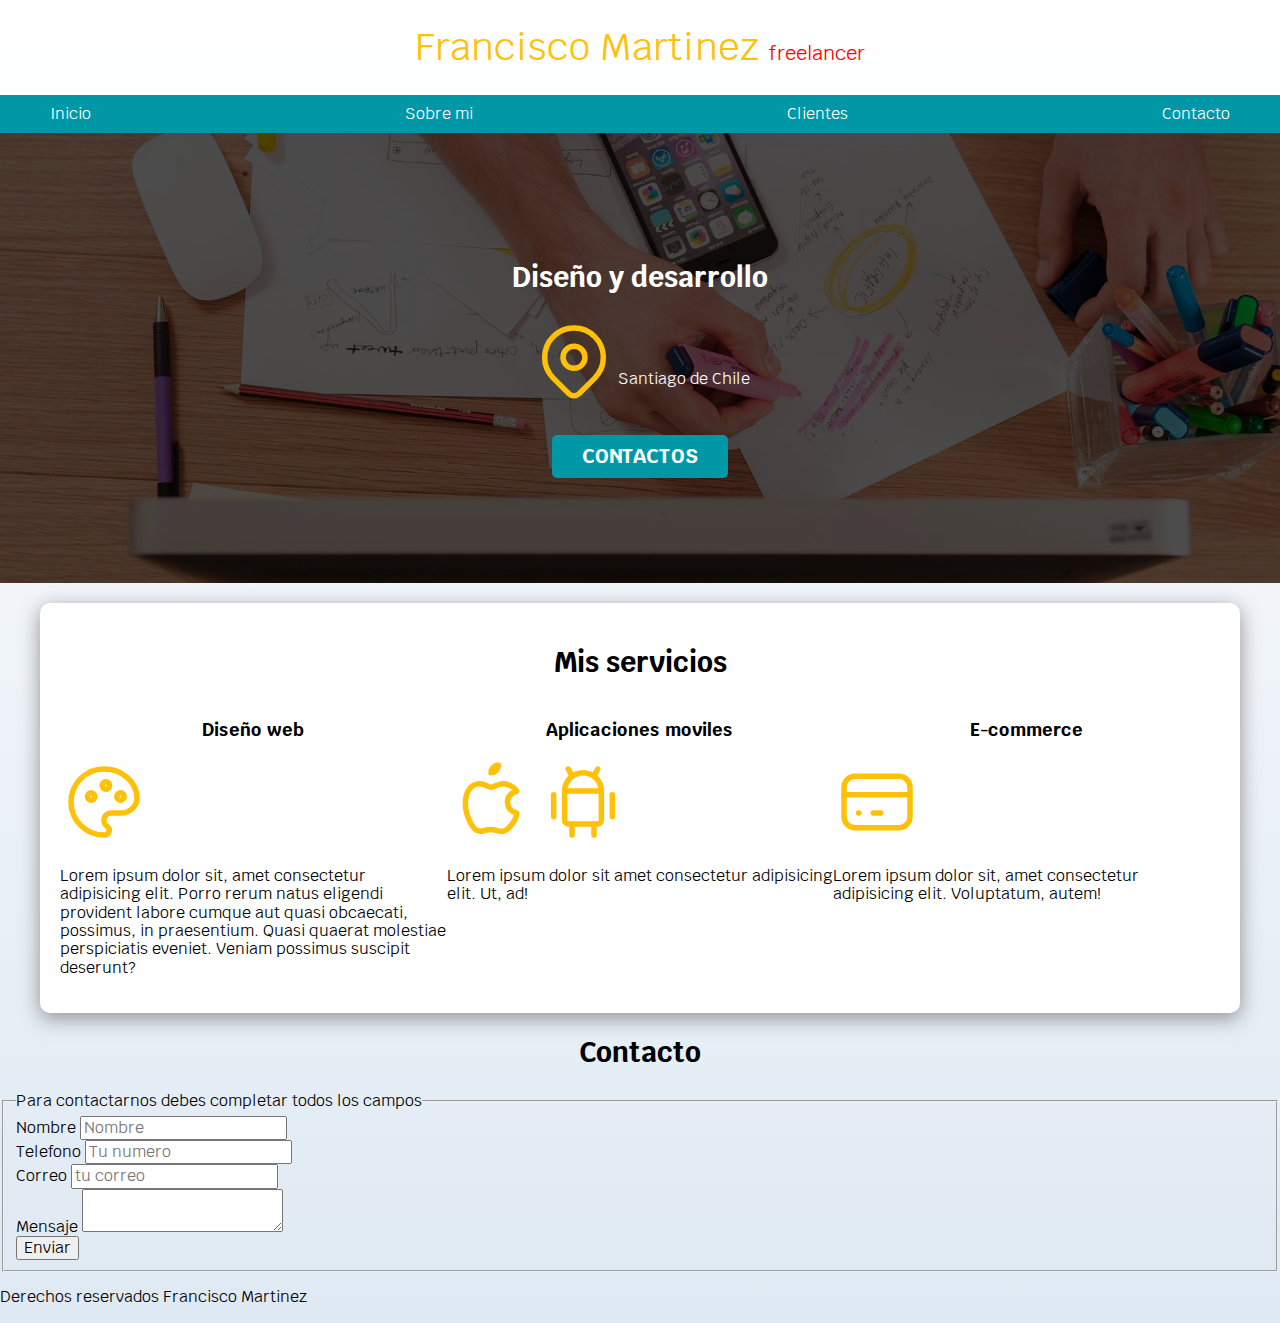
==== freelancer/index.html @ f65ab042 "probando ccs grid" ====
<!DOCTYPE html>
<html lang="en">

<head>
    <meta charset="UTF-8">
    <meta name="viewport" content="width=device-width, initial-scale=1.0">
    <title>Diseñador freelancer</title>
    <link rel="stylesheet" href="css/normalize.css" as="style">
    <link rel="preload" href="css/normalize.css">
    <link rel="preconnect" href="https://fonts.googleapis.com">
    <link rel="preconnect" href="https://fonts.gstatic.com" crossorigin>
    <link href="https://fonts.googleapis.com/css2?family=Krub:wght@200;400;700&display=swap" rel="stylesheet">
    <link rel="stylesheet" href="css/style.css" as="style">
    <link href="css/style.css" rel="stylesheet">

</head>

<body>
    <header>
        <h1 class="titulo">Francisco Martinez
            <span>freelancer</span>
        </h1>
    </header>

    <div class="nav-bg">
        <nav class="navegacion-principal contenedor">
            <a href="#">Inicio</a>
            <a href="#">Sobre mi</a>
            <a href="#">Clientes</a>
            <a href="#">Contacto</a>
        </nav>

    </div>

    <section class="hero">
        <div class="contenido-hero">
            <h2>Diseño y desarrollo</h2>
            <div class="ubicacion">
                <svg xmlns="http://www.w3.org/2000/svg" class="icon icon-tabler icon-tabler-map-pin" width="88"
                    height="88" viewBox="0 0 24 24" stroke-width="1.5" stroke="#ffc107" fill="none"
                    stroke-linecap="round" stroke-linejoin="round">
                    <path stroke="none" d="M0 0h24v24H0z" fill="none" />
                    <path d="M9 11a3 3 0 1 0 6 0a3 3 0 0 0 -6 0" />
                    <path d="M17.657 16.657l-4.243 4.243a2 2 0 0 1 -2.827 0l-4.244 -4.243a8 8 0 1 1 11.314 0z" />
                </svg>

                <p>Santiago de Chile</p>
            </div>
            <a class="boton" href="#">Contactos</a>
        </div>

    </section>

    <main class="contenedor sombra">
        <h2>Mis servicios </h2>

        <div class="servicios">

            <section>
                <h3>Diseño web</h3>
                <p>
                    <svg xmlns="http://www.w3.org/2000/svg" class="icon icon-tabler icon-tabler-palette" width="88"
                        height="88" viewBox="0 0 24 24" stroke-width="1.5" stroke="#ffc107" fill="none"
                        stroke-linecap="round" stroke-linejoin="round">
                        <path stroke="none" d="M0 0h24v24H0z" fill="none" />
                        <path
                            d="M12 21a9 9 0 0 1 0 -18c4.97 0 9 3.582 9 8c0 1.06 -.474 2.078 -1.318 2.828c-.844 .75 -1.989 1.172 -3.182 1.172h-2.5a2 2 0 0 0 -1 3.75a1.3 1.3 0 0 1 -1 2.25" />
                        <path d="M8.5 10.5m-1 0a1 1 0 1 0 2 0a1 1 0 1 0 -2 0" />
                        <path d="M12.5 7.5m-1 0a1 1 0 1 0 2 0a1 1 0 1 0 -2 0" />
                        <path d="M16.5 10.5m-1 0a1 1 0 1 0 2 0a1 1 0 1 0 -2 0" />
                    </svg>
                </p>
                <p>Lorem ipsum dolor sit, amet consectetur adipisicing elit. Porro rerum natus eligendi provident labore
                    cumque aut quasi obcaecati, possimus, in praesentium. Quasi quaerat molestiae perspiciatis eveniet.
                    Veniam possimus suscipit deserunt?</p>
            </section>

            <section>
                <h3>Aplicaciones moviles</h3>
                <p>
                    <svg xmlns="http://www.w3.org/2000/svg" class="icon icon-tabler icon-tabler-brand-apple" width="88"
                        height="88" viewBox="0 0 24 24" stroke-width="1.5" stroke="#ffc107" fill="none"
                        stroke-linecap="round" stroke-linejoin="round">
                        <path stroke="none" d="M0 0h24v24H0z" fill="none" />
                        <path
                            d="M9 7c-3 0 -4 3 -4 5.5c0 3 2 7.5 4 7.5c1.088 -.046 1.679 -.5 3 -.5c1.312 0 1.5 .5 3 .5s4 -3 4 -5c-.028 -.01 -2.472 -.403 -2.5 -3c-.019 -2.17 2.416 -2.954 2.5 -3c-1.023 -1.492 -2.951 -1.963 -3.5 -2c-1.433 -.111 -2.83 1 -3.5 1c-.68 0 -1.9 -1 -3 -1z" />
                        <path d="M12 4a2 2 0 0 0 2 -2a2 2 0 0 0 -2 2" />
                    </svg>

                    <svg xmlns="http://www.w3.org/2000/svg" class="icon icon-tabler icon-tabler-brand-android"
                        width="88" height="88" viewBox="0 0 24 24" stroke-width="1.5" stroke="#ffc107" fill="none"
                        stroke-linecap="round" stroke-linejoin="round">
                        <path stroke="none" d="M0 0h24v24H0z" fill="none" />
                        <path d="M4 10l0 6" />
                        <path d="M20 10l0 6" />
                        <path d="M7 9h10v8a1 1 0 0 1 -1 1h-8a1 1 0 0 1 -1 -1v-8a5 5 0 0 1 10 0" />
                        <path d="M8 3l1 2" />
                        <path d="M16 3l-1 2" />
                        <path d="M9 18l0 3" />
                        <path d="M15 18l0 3" />
                    </svg>
                </p>
                <p>Lorem ipsum dolor sit amet consectetur adipisicing elit. Ut, ad!</p>
            </section>

            <section>
                <h3>E-commerce</h3>
                <p>
                    <svg xmlns="http://www.w3.org/2000/svg" class="icon icon-tabler icon-tabler-credit-card" width="88"
                        height="88" viewBox="0 0 24 24" stroke-width="1.5" stroke="#ffc107" fill="none"
                        stroke-linecap="round" stroke-linejoin="round">
                        <path stroke="none" d="M0 0h24v24H0z" fill="none" />
                        <path d="M3 5m0 3a3 3 0 0 1 3 -3h12a3 3 0 0 1 3 3v8a3 3 0 0 1 -3 3h-12a3 3 0 0 1 -3 -3z" />
                        <path d="M3 10l18 0" />
                        <path d="M7 15l.01 0" />
                        <path d="M11 15l2 0" />
                    </svg>
                </p>
                <p>Lorem ipsum dolor sit, amet consectetur adipisicing elit. Voluptatum, autem!</p>
            </section>
        </div> <!--servicios -->
    </main>
    <section>
        <h2>Contacto</h2>

        <form>
            <fieldset>
                <legend>Para contactarnos debes completar todos los campos</legend>
                <div>
                    <label>Nombre</label>
                    <input type="text" placeholder="Nombre">
                </div>

                <div>
                    <label>Telefono</label>
                    <input type="tel" placeholder="Tu numero">
                </div>

                <div>
                    <label>Correo</label>
                    <input type="email" placeholder="tu correo">
                </div>

                <div>
                    <label>Mensaje</label>
                    <textarea></textarea>
                </div>

                <div>
                    <input type="submit" value="Enviar">
                </div>
            </fieldset>
        </form>
    </section>

    <footer>
        <p>Derechos reservados Francisco Martinez</p>
    </footer>


</body>

</html>
---- freelancer/css/style.css ----
:root{
    --blanco: #ffffff;
    --oscuro: #212121;
    --primario: #ffc107;
    --secundario: #0097a7;
    --gris: #757585;
    --grisClaro: #DFE9F3;


}


html{
    font-size: 62.5%;
    box-sizing: border-box;
}
*, *:before, *:after{
    box-sizing: inherit;
}
body{
    font-size: 16px;
    font-family: 'Krub', sans-serif;
    background-color: #0097a7;
    background-image: linear-gradient(to top,var(--grisClaro)  0%, var(--blanco) 100%);
}

.sombra{

box-shadow: 0px 5px 20px 0px rgba(107,102,107,0.7);
background-color: var(--blanco);
padding: 2rem;
border-radius: 1rem;
}

h1{
    font-size: 3.8rem;
}
h2{
    font-size: 2.8rem;
}
h3{
    font-size: 1.8rem;
}

h1,h2,h3{
    text-align: center;
}
.titulo{
    text-align: center;
    color: var(--primario);
    font-weight: 400;
}
.titulo span{
    color: red;
    font-size: 2rem;

}
.contenedor{
    width: 120rem;    
    margin: 0 auto;
}

.boton{
    background-color: var(--secundario);
    color: var(--blanco);
    padding: 1rem 3rem;
    margin-top: 3rem;
    font-size: 2rem;
    text-decoration: none;
    text-transform: uppercase;
    font-weight: 700;
    border-radius: .5rem;    
    width: 90%;
    text-align: center;
}

@media (min-width:768px) { 
    .boton{
        width: auto;
    }
}

.nav-bg{
    background-color: var(--secundario);

}

.navegacion-principal {
    padding: 1rem;
    display: flex;
    justify-content: space-between;
}
.navegacion-principal a{
    
    color: var(--blanco);
    text-decoration: none;

}
.hero{
    background-image: url(../img/hero.jpg);
    background-repeat: no-repeat;
    background-size: cover;
    height: 450px;
    position: relative;
    margin-bottom: 2rem;
}
.contenido-hero{
    position: absolute;
    width: 100%;
    height: 100%;
    background-color: rgb(0 0 0 / 70%);
    display: flex;
    flex-direction: column;
    align-items: center;
    justify-content: center;
}
.contenido-hero h2, .contenido-hero p{
color: var(--blanco);

}
.contenido-hero .ubicacion{
    display: flex;
    align-items: flex-end;
}

@media (min-width:768px) { 
    .servicios{
        display: grid;
    
        grid-template-columns: repeat(3, 1fr);
    }
    
}


@mq(min-width:768px){
    .servicios{
        display: grid;
        grid-template-columns: repeat(3, 1fr);
        column-gap: 1rem;
    }
}
---- freelancer/css/style.css ----
:root{
    --blanco: #ffffff;
    --oscuro: #212121;
    --primario: #ffc107;
    --secundario: #0097a7;
    --gris: #757585;
    --grisClaro: #DFE9F3;


}


html{
    font-size: 62.5%;
    box-sizing: border-box;
}
*, *:before, *:after{
    box-sizing: inherit;
}
body{
    font-size: 16px;
    font-family: 'Krub', sans-serif;
    background-color: #0097a7;
    background-image: linear-gradient(to top,var(--grisClaro)  0%, var(--blanco) 100%);
}

.sombra{

box-shadow: 0px 5px 20px 0px rgba(107,102,107,0.7);
background-color: var(--blanco);
padding: 2rem;
border-radius: 1rem;
}

h1{
    font-size: 3.8rem;
}
h2{
    font-size: 2.8rem;
}
h3{
    font-size: 1.8rem;
}

h1,h2,h3{
    text-align: center;
}
.titulo{
    text-align: center;
    color: var(--primario);
    font-weight: 400;
}
.titulo span{
    color: red;
    font-size: 2rem;

}
.contenedor{
    width: 120rem;    
    margin: 0 auto;
}

.boton{
    background-color: var(--secundario);
    color: var(--blanco);
    padding: 1rem 3rem;
    margin-top: 3rem;
    font-size: 2rem;
    text-decoration: none;
    text-transform: uppercase;
    font-weight: 700;
    border-radius: .5rem;    
    width: 90%;
    text-align: center;
}

@media (min-width:768px) { 
    .boton{
        width: auto;
    }
}

.nav-bg{
    background-color: var(--secundario);

}

.navegacion-principal {
    padding: 1rem;
    display: flex;
    justify-content: space-between;
}
.navegacion-principal a{
    
    color: var(--blanco);
    text-decoration: none;

}
.hero{
    background-image: url(../img/hero.jpg);
    background-repeat: no-repeat;
    background-size: cover;
    height: 450px;
    position: relative;
    margin-bottom: 2rem;
}
.contenido-hero{
    position: absolute;
    width: 100%;
    height: 100%;
    background-color: rgb(0 0 0 / 70%);
    display: flex;
    flex-direction: column;
    align-items: center;
    justify-content: center;
}
.contenido-hero h2, .contenido-hero p{
color: var(--blanco);

}
.contenido-hero .ubicacion{
    display: flex;
    align-items: flex-end;
}

@media (min-width:768px) { 
    .servicios{
        display: grid;
    
        grid-template-columns: repeat(3, 1fr);
    }
    
}


@mq(min-width:768px){
    .servicios{
        display: grid;
        grid-template-columns: repeat(3, 1fr);
        column-gap: 1rem;
    }
}
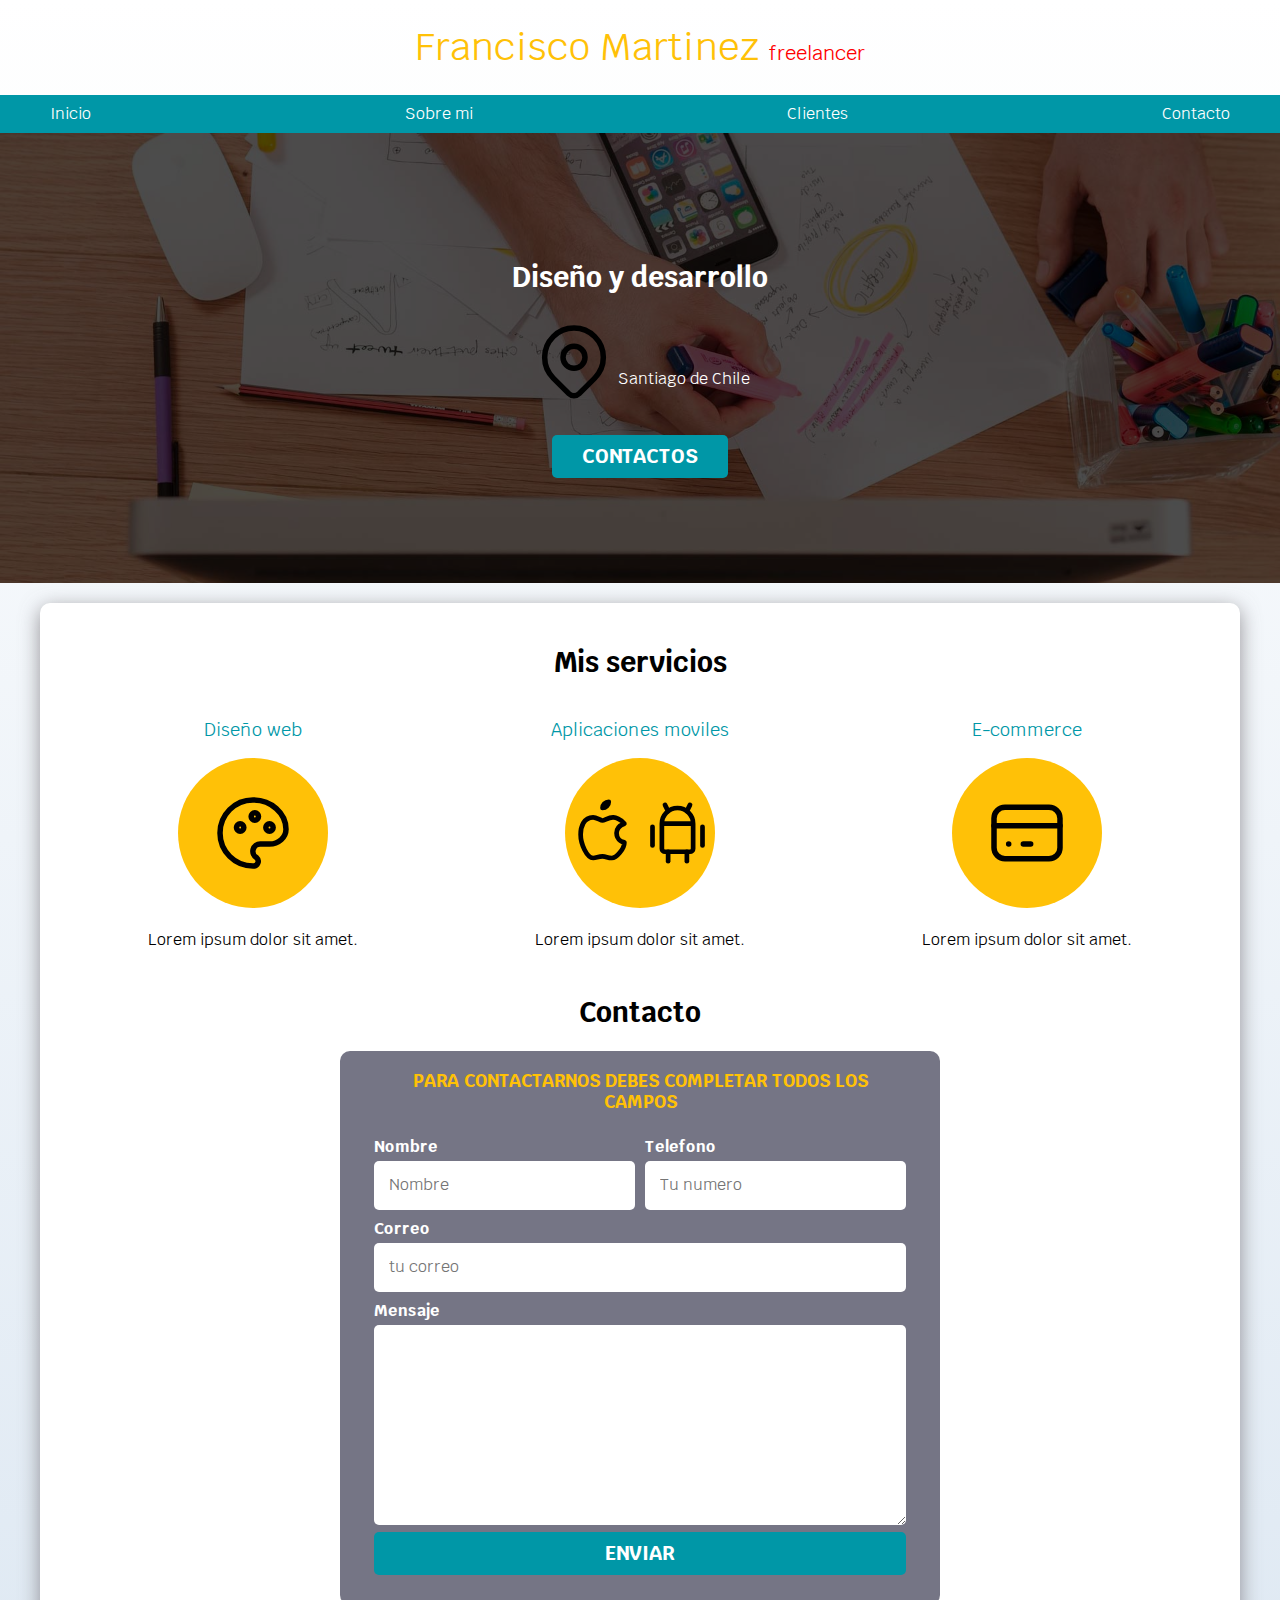
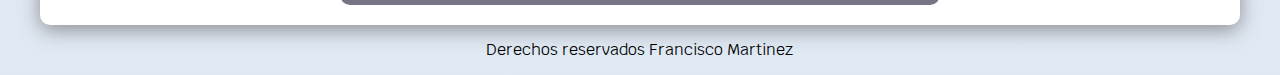
==== commit bf7b3ba1: "ejercicios java" ====
--- a/freelancer/index.html
+++ b/freelancer/index.html
@@ -37,7 +37,7 @@
             <h2>Diseño y desarrollo</h2>
             <div class="ubicacion">
                 <svg xmlns="http://www.w3.org/2000/svg" class="icon icon-tabler icon-tabler-map-pin" width="88"
-                    height="88" viewBox="0 0 24 24" stroke-width="1.5" stroke="#ffc107" fill="none"
+                    height="88" viewBox="0 0 24 24" stroke-width="1.5" stroke="#000000" fill="none"
                     stroke-linecap="round" stroke-linejoin="round">
                     <path stroke="none" d="M0 0h24v24H0z" fill="none" />
                     <path d="M9 11a3 3 0 1 0 6 0a3 3 0 0 0 -6 0" />
@@ -56,11 +56,11 @@
 
         <div class="servicios">
 
-            <section>
+            <section class="servicio">
                 <h3>Diseño web</h3>
-                <p>
+                <div class="iconos">
                     <svg xmlns="http://www.w3.org/2000/svg" class="icon icon-tabler icon-tabler-palette" width="88"
-                        height="88" viewBox="0 0 24 24" stroke-width="1.5" stroke="#ffc107" fill="none"
+                        height="88" viewBox="0 0 24 24" stroke-width="1.5" stroke="#000000" fill="none"
                         stroke-linecap="round" stroke-linejoin="round">
                         <path stroke="none" d="M0 0h24v24H0z" fill="none" />
                         <path
@@ -69,26 +69,23 @@
                         <path d="M12.5 7.5m-1 0a1 1 0 1 0 2 0a1 1 0 1 0 -2 0" />
                         <path d="M16.5 10.5m-1 0a1 1 0 1 0 2 0a1 1 0 1 0 -2 0" />
                     </svg>
-                </p>
-                <p>Lorem ipsum dolor sit, amet consectetur adipisicing elit. Porro rerum natus eligendi provident labore
-                    cumque aut quasi obcaecati, possimus, in praesentium. Quasi quaerat molestiae perspiciatis eveniet.
-                    Veniam possimus suscipit deserunt?</p>
+                </div>
+                <p>Lorem ipsum dolor sit amet.</p>
             </section>
 
-            <section>
+            <section class="servicio">
                 <h3>Aplicaciones moviles</h3>
-                <p>
+                <div class="iconos">
                     <svg xmlns="http://www.w3.org/2000/svg" class="icon icon-tabler icon-tabler-brand-apple" width="88"
-                        height="88" viewBox="0 0 24 24" stroke-width="1.5" stroke="#ffc107" fill="none"
+                        height="88" viewBox="0 0 24 24" stroke-width="1.5" stroke="#000000" fill="none"
                         stroke-linecap="round" stroke-linejoin="round">
                         <path stroke="none" d="M0 0h24v24H0z" fill="none" />
                         <path
                             d="M9 7c-3 0 -4 3 -4 5.5c0 3 2 7.5 4 7.5c1.088 -.046 1.679 -.5 3 -.5c1.312 0 1.5 .5 3 .5s4 -3 4 -5c-.028 -.01 -2.472 -.403 -2.5 -3c-.019 -2.17 2.416 -2.954 2.5 -3c-1.023 -1.492 -2.951 -1.963 -3.5 -2c-1.433 -.111 -2.83 1 -3.5 1c-.68 0 -1.9 -1 -3 -1z" />
                         <path d="M12 4a2 2 0 0 0 2 -2a2 2 0 0 0 -2 2" />
                     </svg>
-
                     <svg xmlns="http://www.w3.org/2000/svg" class="icon icon-tabler icon-tabler-brand-android"
-                        width="88" height="88" viewBox="0 0 24 24" stroke-width="1.5" stroke="#ffc107" fill="none"
+                        width="88" height="88" viewBox="0 0 24 24" stroke-width="1.5" stroke="#000000" fill="none"
                         stroke-linecap="round" stroke-linejoin="round">
                         <path stroke="none" d="M0 0h24v24H0z" fill="none" />
                         <path d="M4 10l0 6" />
@@ -99,15 +96,15 @@
                         <path d="M9 18l0 3" />
                         <path d="M15 18l0 3" />
                     </svg>
-                </p>
-                <p>Lorem ipsum dolor sit amet consectetur adipisicing elit. Ut, ad!</p>
+                </div>
+                <p>Lorem ipsum dolor sit amet.</p>
             </section>
 
-            <section>
+            <section class="servicio">
                 <h3>E-commerce</h3>
-                <p>
+                <div class="iconos">
                     <svg xmlns="http://www.w3.org/2000/svg" class="icon icon-tabler icon-tabler-credit-card" width="88"
-                        height="88" viewBox="0 0 24 24" stroke-width="1.5" stroke="#ffc107" fill="none"
+                        height="88" viewBox="0 0 24 24" stroke-width="1.5" stroke="#000000" fill="none"
                         stroke-linecap="round" stroke-linejoin="round">
                         <path stroke="none" d="M0 0h24v24H0z" fill="none" />
                         <path d="M3 5m0 3a3 3 0 0 1 3 -3h12a3 3 0 0 1 3 3v8a3 3 0 0 1 -3 3h-12a3 3 0 0 1 -3 -3z" />
@@ -115,45 +112,48 @@
                         <path d="M7 15l.01 0" />
                         <path d="M11 15l2 0" />
                     </svg>
-                </p>
-                <p>Lorem ipsum dolor sit, amet consectetur adipisicing elit. Voluptatum, autem!</p>
+                </div>
+                <p>Lorem ipsum dolor sit amet.</p>
             </section>
         </div> <!--servicios -->
+        <section>
+            <h2>Contacto</h2>
+
+            <form class="formulario">
+                <fieldset>
+                    <legend>Para contactarnos debes completar todos los campos</legend>
+                    <div class="contenedor-campos">
+
+                        <div class="campo">
+                            <label>Nombre</label>
+                            <input class="input-text" type="text" placeholder="Nombre">
+                        </div>
+
+                        <div class="campo">
+                            <label>Telefono</label>
+                            <input class="input-text" type="tel" placeholder="Tu numero">
+                        </div>
+
+                        <div class="campo">
+                            <label>Correo</label>
+                            <input class="input-text" type="email" placeholder="tu correo">
+                        </div>
+
+                        <div class="campo">
+                            <label>Mensaje</label>
+                            <textarea class="input-text"></textarea>
+                        </div>
+                    </div> <!--contenedor de los campos -->
+
+                    <div class="enviar alinear-derecha flex">
+                        <input class="boton w-sm-100" type="submit" value="Enviar">
+                    </div>
+                </fieldset>
+            </form>
+        </section>
     </main>
-    <section>
-        <h2>Contacto</h2>
 
-        <form>
-            <fieldset>
-                <legend>Para contactarnos debes completar todos los campos</legend>
-                <div>
-                    <label>Nombre</label>
-                    <input type="text" placeholder="Nombre">
-                </div>
-
-                <div>
-                    <label>Telefono</label>
-                    <input type="tel" placeholder="Tu numero">
-                </div>
-
-                <div>
-                    <label>Correo</label>
-                    <input type="email" placeholder="tu correo">
-                </div>
-
-                <div>
-                    <label>Mensaje</label>
-                    <textarea></textarea>
-                </div>
-
-                <div>
-                    <input type="submit" value="Enviar">
-                </div>
-            </fieldset>
-        </form>
-    </section>
-
-    <footer>
+    <footer class="footer">
         <p>Derechos reservados Francisco Martinez</p>
     </footer>
 
--- a/freelancer/css/style.css
+++ b/freelancer/css/style.css
@@ -13,10 +13,17 @@
 html{
     font-size: 62.5%;
     box-sizing: border-box;
+    scroll-snap-type: y mandatory;
 }
 *, *:before, *:after{
     box-sizing: inherit;
 }
+
+.servicios, .navegacion-principal, .formulario{
+    scroll-snap-align: center;
+    scroll-snap-stop: always;
+}
+
 body{
     font-size: 16px;
     font-family: 'Krub', sans-serif;
@@ -53,6 +60,25 @@
 .titulo span{
     color: red;
     font-size: 2rem;
+
+}
+
+/* utilidades */
+.w-sm-100{
+    width: 100%;
+}
+@media (min-width:768px) { 
+    .w-sm-100{
+        width: auto;
+    }
+    
+}
+
+.flex{
+    display: flex;
+}
+.alinear-dereecha{
+    justify-content: flex-end;
 
 }
 .contenedor{
@@ -72,6 +98,11 @@
     border-radius: .5rem;    
     width: 90%;
     text-align: center;
+    border: none;
+}
+
+.boton:hover{
+    cursor: pointer;
 }
 
 @media (min-width:768px) { 
@@ -123,20 +154,107 @@
     align-items: flex-end;
 }
 
+
 @media (min-width:768px) { 
     .servicios{
         display: grid;
-    
         grid-template-columns: repeat(3, 1fr);
     }
     
 }
-
-
+.iconos{
+    display: flex
+}
+.servicio{
+    display: flex;
+    flex-direction: column;
+    align-items: center;
+
+}
+.servicio h3{
+    color: var(--secundario);
+    font-weight: normal;
+}
+.servicio p{
+    line-height: 2;
+}
 @mq(min-width:768px){
     .servicios{
         display: grid;
         grid-template-columns: repeat(3, 1fr);
         column-gap: 1rem;
     }
+}
+.servicio .iconos{
+    height: 15rem;
+    width: 15rem;
+    background-color: var(--primario);
+    border-radius: 50%; 
+    display: flex;
+    
+    justify-content: space-evenly;
+    align-items: center;
+}
+/* contacto */
+.formulario{
+    background-color: var(--gris);
+    width: min(60rem, 100%);
+    margin: 0 auto;
+    padding: 2rem;
+    border-radius: 1rem;
+
+}
+.formulario fieldset{
+    border: none;
+
+}
+.formulario legend{
+    text-align: center;
+    font-size: 1.8rem;
+    text-transform: uppercase;
+    font-weight: 700;
+    margin-bottom: 2rem;
+    color: var(--primario);
+
+}
+@media (min-width:768px) { 
+    .contenedor-campos{
+        display: grid;
+        grid-template-columns: repeat(2,1fr);
+        grid-template-rows: auto auto 20rem;
+        column-gap: 1rem;    
+}
+.campo:nth-child(3){
+    grid-column: 1 / 3;
+}
+.campo:nth-child(4){
+    grid-column: 1 / 3;
+}
+}
+.campo{
+    margin-bottom: 1rem;
+
+}
+.campo label{
+    color: var(--blanco);
+    font-weight: bold;
+    margin-bottom: .5rem;
+    display: block;
+}
+.campo textarea{
+    height: 20rem;
+}
+
+.input-text{
+    width: 100%;
+    border: none;
+    padding: 1.5rem;
+    border-radius: .5rem;
+}
+.enviar .boton{
+    width: 100%;
+}
+/* footer */
+.footer{
+    text-align: center;
 }--- a/freelancer/css/style.css
+++ b/freelancer/css/style.css
@@ -13,10 +13,17 @@
 html{
     font-size: 62.5%;
     box-sizing: border-box;
+    scroll-snap-type: y mandatory;
 }
 *, *:before, *:after{
     box-sizing: inherit;
 }
+
+.servicios, .navegacion-principal, .formulario{
+    scroll-snap-align: center;
+    scroll-snap-stop: always;
+}
+
 body{
     font-size: 16px;
     font-family: 'Krub', sans-serif;
@@ -53,6 +60,25 @@
 .titulo span{
     color: red;
     font-size: 2rem;
+
+}
+
+/* utilidades */
+.w-sm-100{
+    width: 100%;
+}
+@media (min-width:768px) { 
+    .w-sm-100{
+        width: auto;
+    }
+    
+}
+
+.flex{
+    display: flex;
+}
+.alinear-dereecha{
+    justify-content: flex-end;
 
 }
 .contenedor{
@@ -72,6 +98,11 @@
     border-radius: .5rem;    
     width: 90%;
     text-align: center;
+    border: none;
+}
+
+.boton:hover{
+    cursor: pointer;
 }
 
 @media (min-width:768px) { 
@@ -123,20 +154,107 @@
     align-items: flex-end;
 }
 
+
 @media (min-width:768px) { 
     .servicios{
         display: grid;
-    
         grid-template-columns: repeat(3, 1fr);
     }
     
 }
-
-
+.iconos{
+    display: flex
+}
+.servicio{
+    display: flex;
+    flex-direction: column;
+    align-items: center;
+
+}
+.servicio h3{
+    color: var(--secundario);
+    font-weight: normal;
+}
+.servicio p{
+    line-height: 2;
+}
 @mq(min-width:768px){
     .servicios{
         display: grid;
         grid-template-columns: repeat(3, 1fr);
         column-gap: 1rem;
     }
+}
+.servicio .iconos{
+    height: 15rem;
+    width: 15rem;
+    background-color: var(--primario);
+    border-radius: 50%; 
+    display: flex;
+    
+    justify-content: space-evenly;
+    align-items: center;
+}
+/* contacto */
+.formulario{
+    background-color: var(--gris);
+    width: min(60rem, 100%);
+    margin: 0 auto;
+    padding: 2rem;
+    border-radius: 1rem;
+
+}
+.formulario fieldset{
+    border: none;
+
+}
+.formulario legend{
+    text-align: center;
+    font-size: 1.8rem;
+    text-transform: uppercase;
+    font-weight: 700;
+    margin-bottom: 2rem;
+    color: var(--primario);
+
+}
+@media (min-width:768px) { 
+    .contenedor-campos{
+        display: grid;
+        grid-template-columns: repeat(2,1fr);
+        grid-template-rows: auto auto 20rem;
+        column-gap: 1rem;    
+}
+.campo:nth-child(3){
+    grid-column: 1 / 3;
+}
+.campo:nth-child(4){
+    grid-column: 1 / 3;
+}
+}
+.campo{
+    margin-bottom: 1rem;
+
+}
+.campo label{
+    color: var(--blanco);
+    font-weight: bold;
+    margin-bottom: .5rem;
+    display: block;
+}
+.campo textarea{
+    height: 20rem;
+}
+
+.input-text{
+    width: 100%;
+    border: none;
+    padding: 1.5rem;
+    border-radius: .5rem;
+}
+.enviar .boton{
+    width: 100%;
+}
+/* footer */
+.footer{
+    text-align: center;
 }